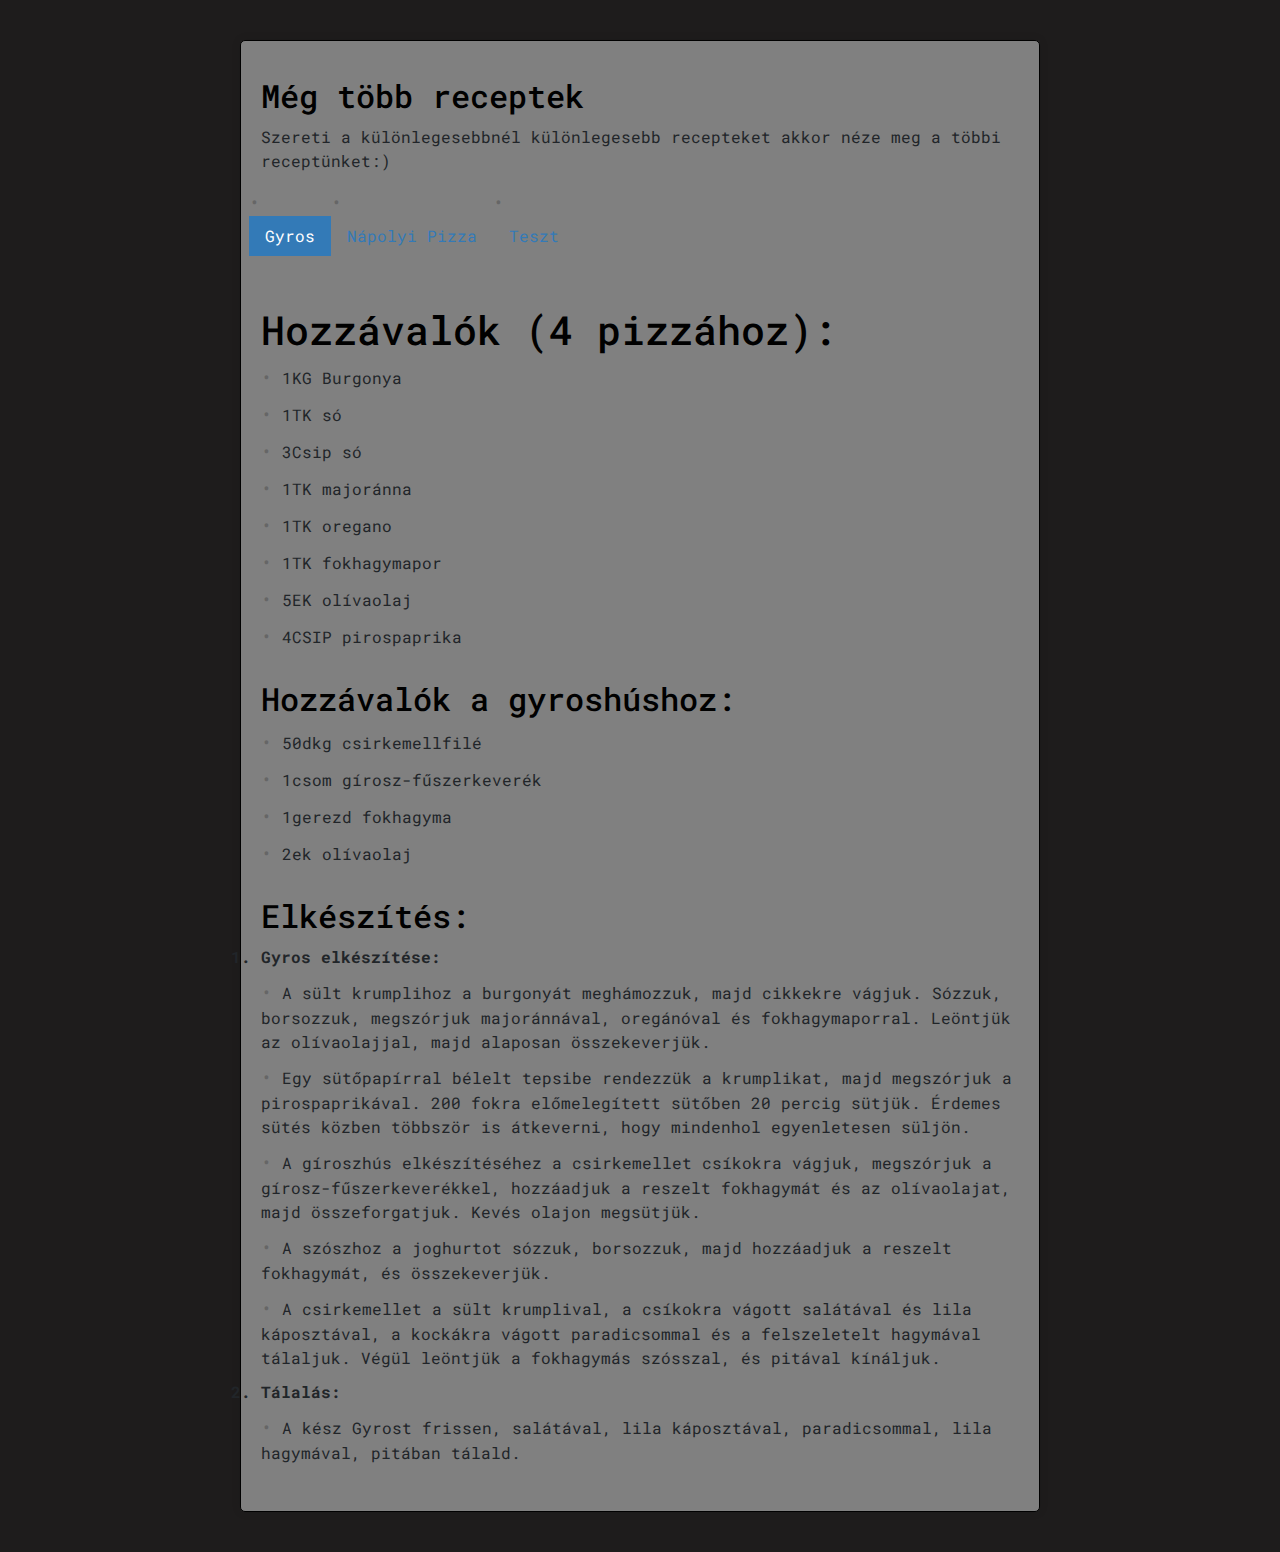
==== index2.html @ 52ffd821 "CSS,HTML CHANGES, +PAGE" ====
<!DOCTYPE html>
<html lang="hu">
    <head>
        <meta charset="utf-8">
        <meta http-equiv="X-UA-Compatible" content="IE=edge">
        <link href="https://cdn.jsdelivr.net/npm/bootstrap@5.3.3/dist/css/bootstrap.min.css" rel="stylesheet">
        <script src="https://cdn.jsdelivr.net/npm/bootstrap@5.3.3/dist/js/bootstrap.bundle.min.js"></script>
        </head>
        <title>Nápolyi Pizza</title>
        <meta name="viewport" content="width=device-width, initial-scale=1">
        <link rel="stylesheet" href="./style.css">
    </head>
    <body>
        <div class="container">
            <div class="row mt-3">
                <h2>Még több receptek</h2>
                <p>Szereti a különlegesebbnél különlegesebb recepteket akkor néze meg a többi receptünket:)</p>
                <ul class="nav nav-pills">
                    <li class="nav-item">
                        <a class="nav-link active" href="./index2.html">Gyros</a>
                    </li>
                    <li class="nav-item">
                        <a class="nav-link" href="./index.html">Nápolyi Pizza</a>
                    </li>
                    <li class="nav-item">
                        <a class="nav-link" href="#">Teszt</a>
                    </li>
                </ul>
            </div>
    
            <div class="row">
                <h1>Hozzávalók (4 pizzához):</h1>
                <ul>
                    <li>1KG Burgonya</li>
                    <li>1TK só</li>
                    <li>3Csip só</li>
                    <li>1TK majoránna</li>
                    <li>1TK oregano</li>
                    <li>1TK fokhagymapor</li>
                    <li>5EK olívaolaj</li>
                    <li>4CSIP pirospaprika</li>
                </ul>
            </div>
            <div class="row">
                <h2>Hozzávalók a gyroshúshoz:</h2>
                <ul>
                    <li>50dkg	csirkemellfilé</li>
                    <li>1csom	gírosz-fűszerkeverék</li>
                    <li>1gerezd	fokhagyma</li>
                    <li>2ek	olívaolaj</li>
                </ul>
            </div>
            <div class="row">
                <h2>Elkészítés:</h2>
                <ol>
                    <li class="asd">Gyros elkészítése:</li>
                    <ul>
                        <li>A sült krumplihoz a burgonyát meghámozzuk, majd cikkekre vágjuk. Sózzuk, borsozzuk, megszórjuk majoránnával, oregánóval és fokhagymaporral. Leöntjük az olívaolajjal, majd alaposan összekeverjük.</li>
                        <li>Egy sütőpapírral bélelt tepsibe rendezzük a krumplikat, majd megszórjuk a pirospaprikával. 200 fokra előmelegített sütőben 20 percig sütjük. Érdemes sütés közben többször is átkeverni, hogy mindenhol egyenletesen süljön.</li>
                        <li>A gíroszhús elkészítéséhez a csirkemellet csíkokra vágjuk, megszórjuk a gírosz-fűszerkeverékkel, hozzáadjuk a reszelt fokhagymát és az olívaolajat, majd összeforgatjuk. Kevés olajon megsütjük.</li>
                        <li>A szószhoz a joghurtot sózzuk, borsozzuk, majd hozzáadjuk a reszelt fokhagymát, és összekeverjük.</li>
                        <li>A csirkemellet a sült krumplival, a csíkokra vágott salátával és lila káposztával, a kockákra vágott paradicsommal és a felszeletelt hagymával tálaljuk. Végül leöntjük a fokhagymás szósszal, és pitával kínáljuk.</li>
                    </ul>
                    <li class="asd">Tálalás:</li>
                    <ul>
                        <li>A kész Gyrost frissen, salátával, lila káposztával, paradicsommal, lila hagymával, pitában tálald.</li>
                    </ul>
                </ol>
            </div>
        </div>
    </body>
</html>
---- style.css ----
@import url('https://fonts.googleapis.com/css2?family=Roboto+Mono:ital,wght@0,100..700;1,100..700&display=swap');

body {
    font-family: "Roboto Mono", system-ui;
    background-color: #1e1c1c;
}

.container {
    max-width: 800px;
    margin: 40px auto;
    padding: 20px;
    background-color: gray;
    border: 1px solid black;
    box-shadow: 0 0 10px rgba(0, 0, 0, 0.1);
    border-radius: 5px 5px 5px 5px;
}

h1, h2 {
    color: black;
    margin-bottom: 10px;
}

ul {
    list-style: none;
    padding: 0;
    margin: 0;
}

ul li {
    margin-bottom: 10px;
}

ul li:before {
    content: "\2022";
    color: #666;
    font-size: 18px;
    margin-right: 10px;
}

.nav-pills {
    margin-bottom: 20px;
}

.nav-pills .nav-link {
    color: #337ab7;
    border-radius: 0;
}

.nav-pills .nav-link.active {
    background-color: #337ab7;
    color: #fff;
}

.row {
    margin-bottom: 20px;
}

.row:last-child {
    margin-bottom: 0;
}

.asd {
    font-weight: bold;
    margin-bottom: 10px;
}
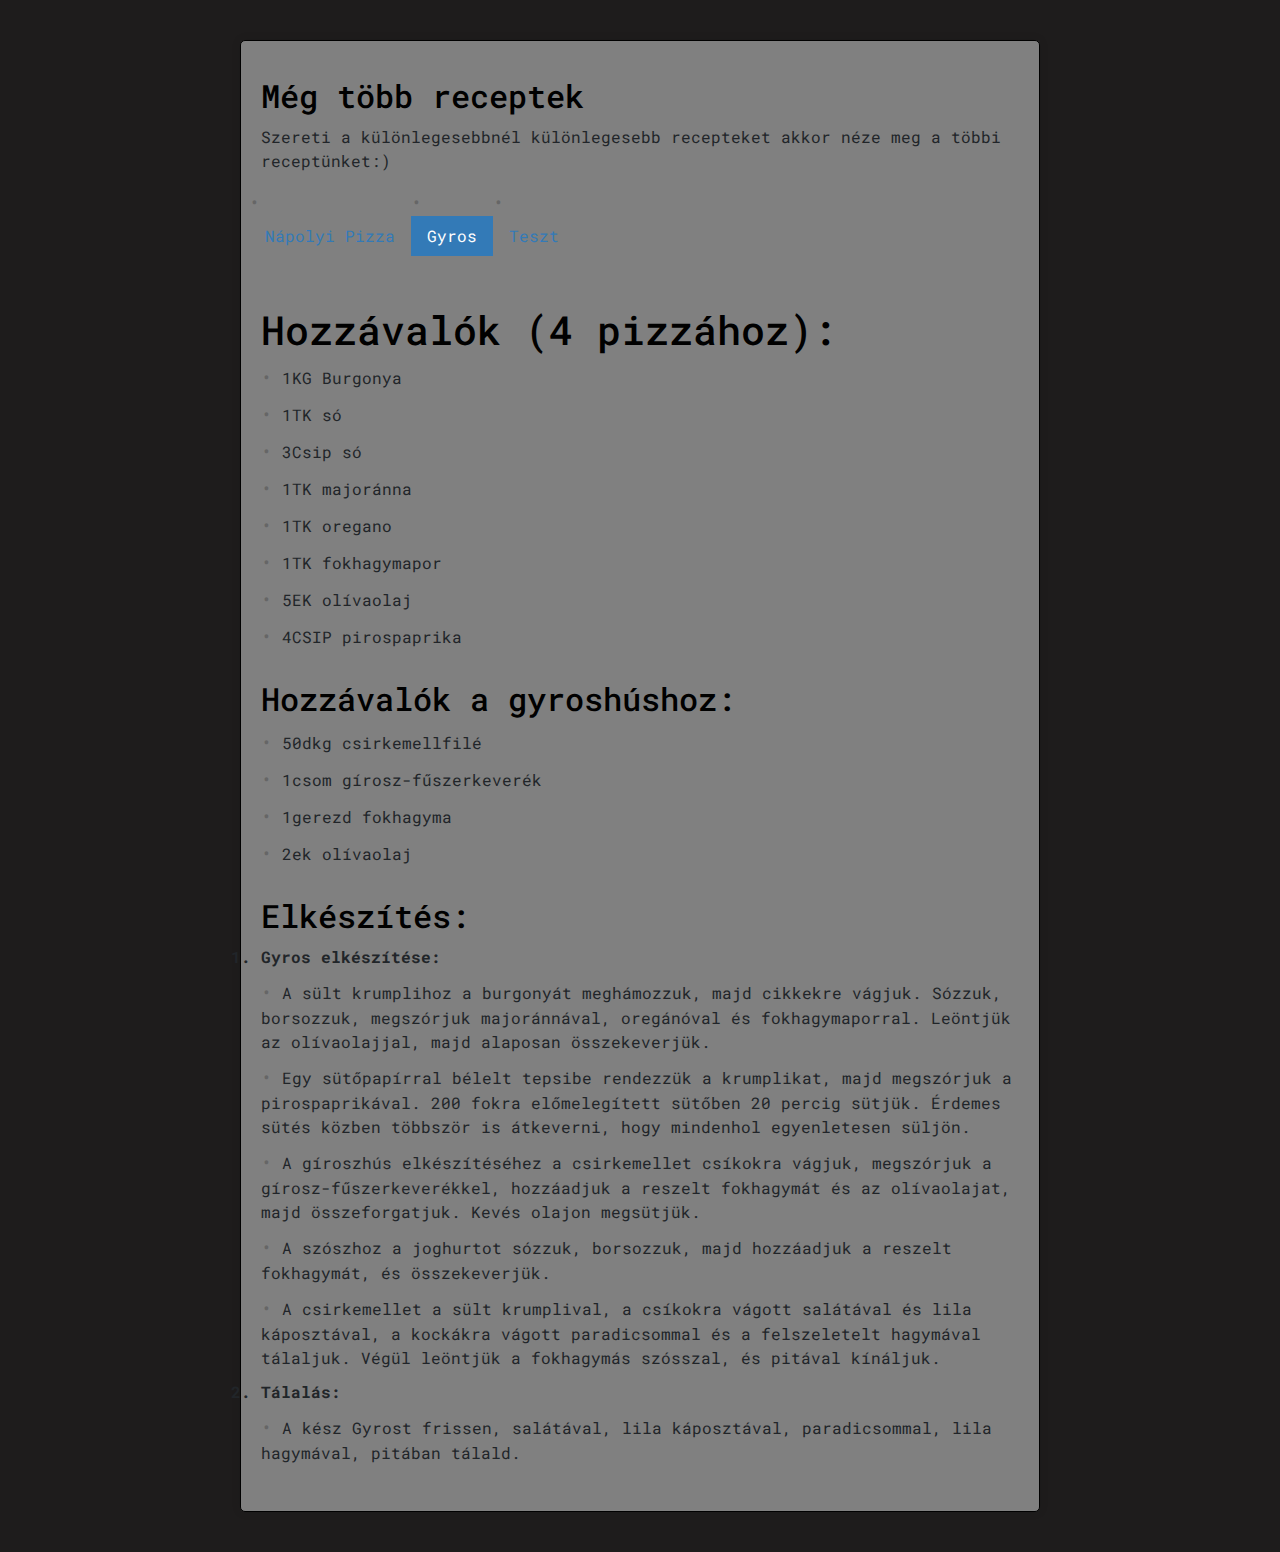
==== commit f5b123f8: "bug fix" ====
--- a/index2.html
+++ b/index2.html
@@ -6,7 +6,7 @@
         <link href="https://cdn.jsdelivr.net/npm/bootstrap@5.3.3/dist/css/bootstrap.min.css" rel="stylesheet">
         <script src="https://cdn.jsdelivr.net/npm/bootstrap@5.3.3/dist/js/bootstrap.bundle.min.js"></script>
         </head>
-        <title>Nápolyi Pizza</title>
+        <title>Gyros</title>
         <meta name="viewport" content="width=device-width, initial-scale=1">
         <link rel="stylesheet" href="./style.css">
     </head>
@@ -17,10 +17,10 @@
                 <p>Szereti a különlegesebbnél különlegesebb recepteket akkor néze meg a többi receptünket:)</p>
                 <ul class="nav nav-pills">
                     <li class="nav-item">
-                        <a class="nav-link active" href="./index2.html">Gyros</a>
+                        <a class="nav-link" href="./index.html">Nápolyi Pizza</a>
                     </li>
                     <li class="nav-item">
-                        <a class="nav-link" href="./index.html">Nápolyi Pizza</a>
+                        <a class="nav-link active" href="./index2.html">Gyros</a>
                     </li>
                     <li class="nav-item">
                         <a class="nav-link" href="#">Teszt</a>
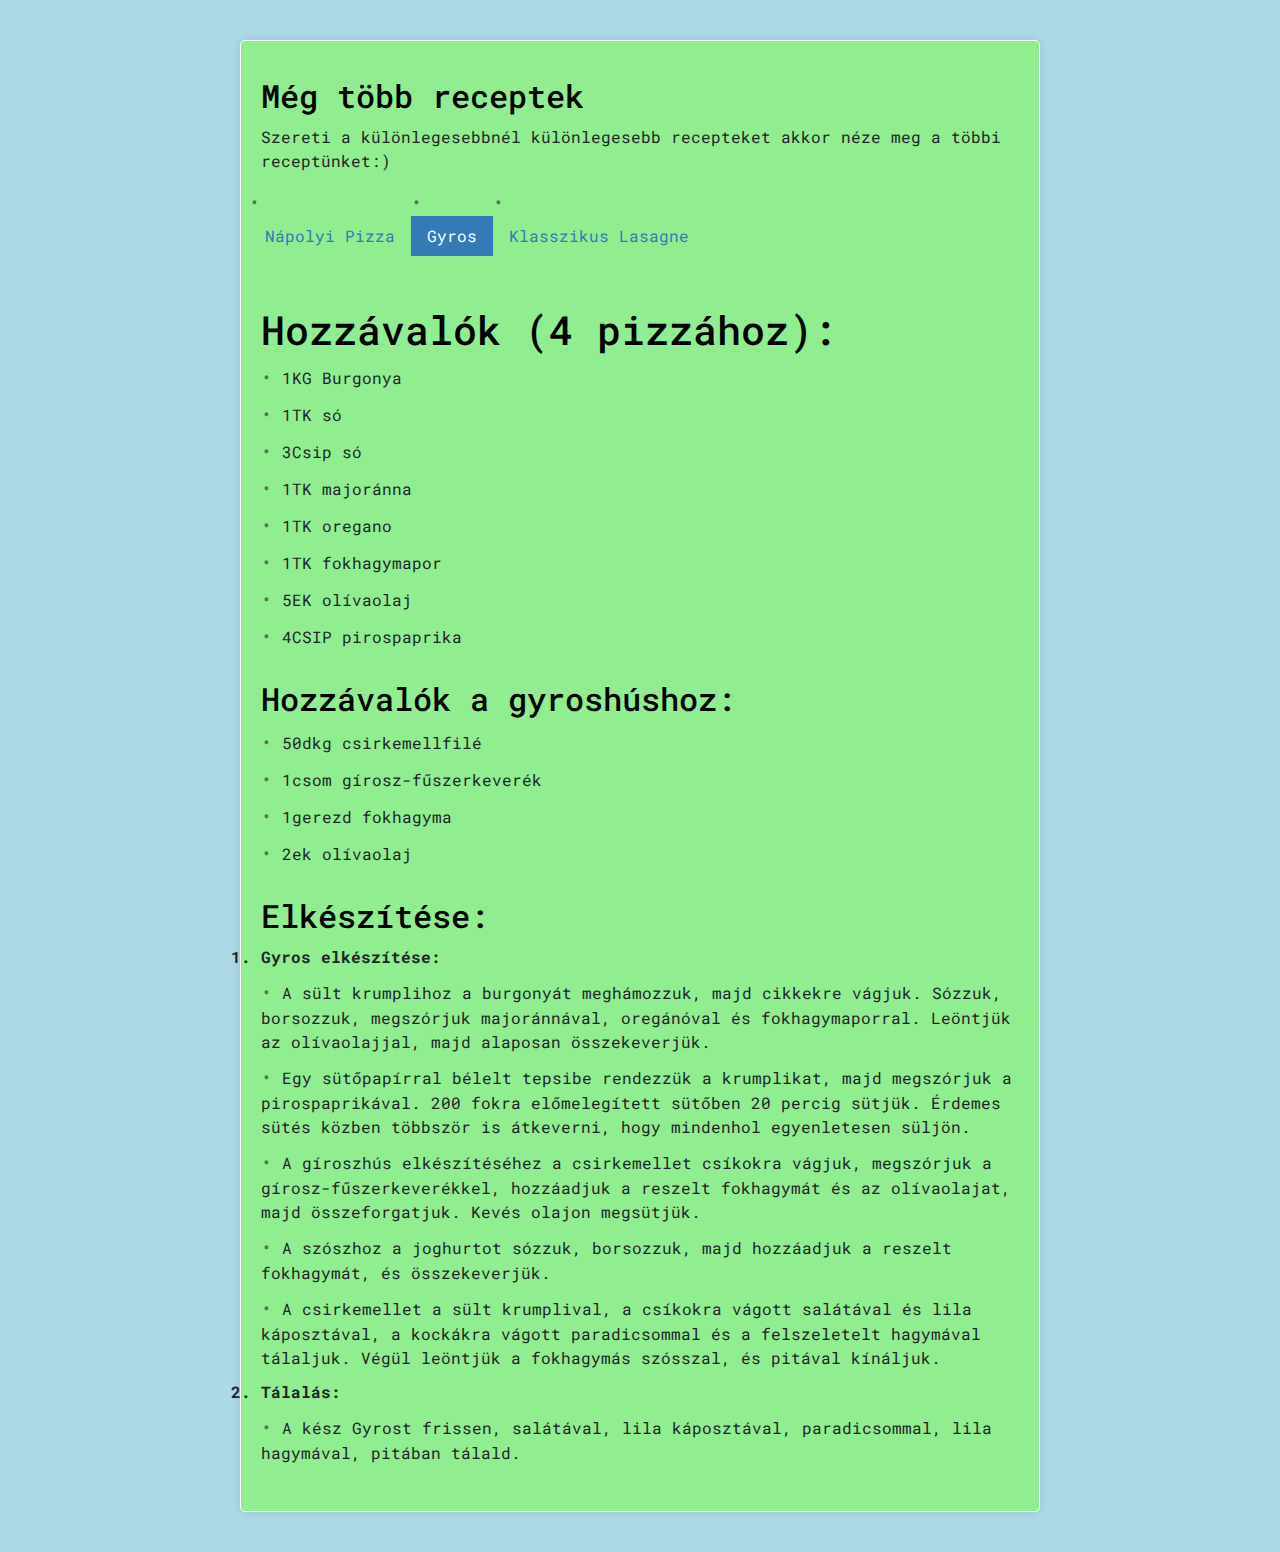
==== commit c604ed71: "kész weboldalak" ====
--- a/index2.html
+++ b/index2.html
@@ -23,7 +23,7 @@
                         <a class="nav-link active" href="./index2.html">Gyros</a>
                     </li>
                     <li class="nav-item">
-                        <a class="nav-link" href="#">Teszt</a>
+                        <a class="nav-link" href="./index3.html">Klasszikus Lasagne</a>
                     </li>
                 </ul>
             </div>
@@ -51,7 +51,7 @@
                 </ul>
             </div>
             <div class="row">
-                <h2>Elkészítés:</h2>
+                <h2>Elkészítése:</h2>
                 <ol>
                     <li class="asd">Gyros elkészítése:</li>
                     <ul>
--- a/style.css
+++ b/style.css
@@ -2,15 +2,16 @@
 
 body {
     font-family: "Roboto Mono", system-ui;
-    background-color: #1e1c1c;
+    background-color: lightblue;
 }
+
 
 .container {
     max-width: 800px;
     margin: 40px auto;
     padding: 20px;
-    background-color: gray;
-    border: 1px solid black;
+    background-color: lightgreen;
+    border: 1px solid white;
     box-shadow: 0 0 10px rgba(0, 0, 0, 0.1);
     border-radius: 5px 5px 5px 5px;
 }
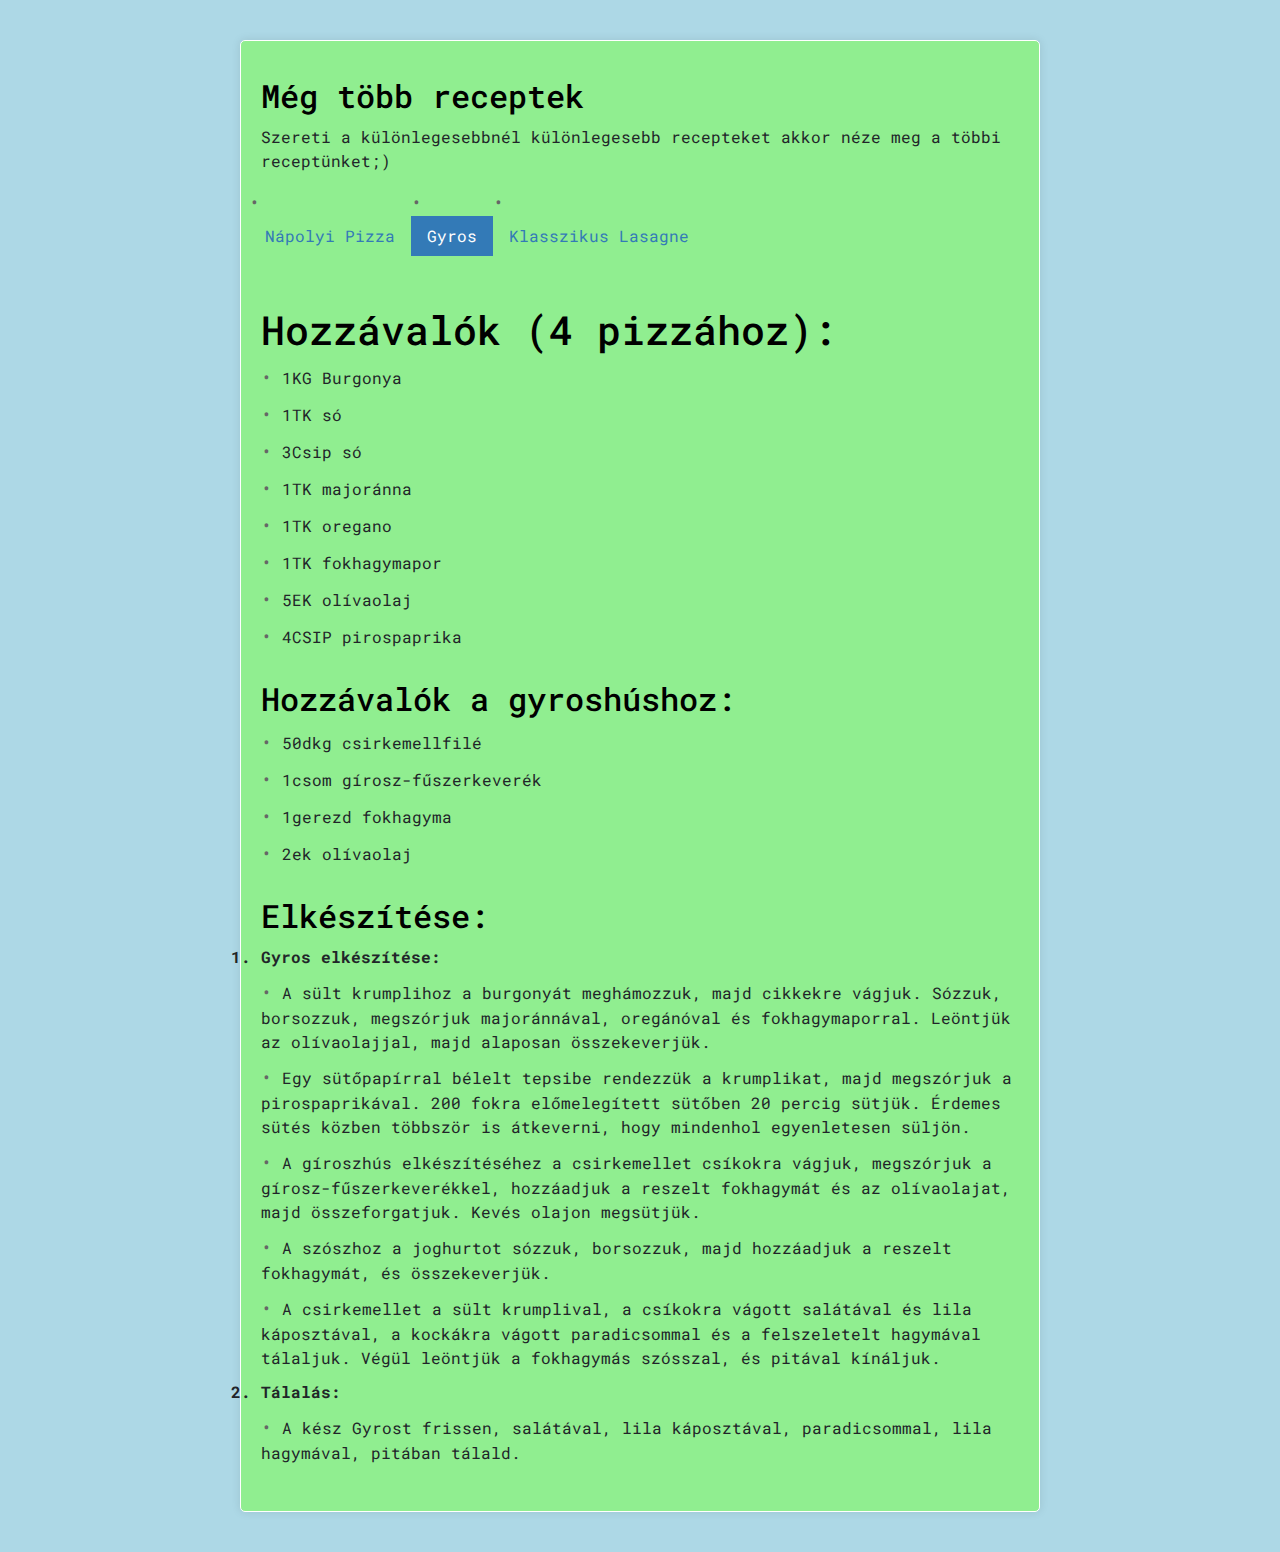
==== commit 4dee815c: ";)" ====
--- a/index2.html
+++ b/index2.html
@@ -14,59 +14,59 @@
         <div class="container">
             <div class="row mt-3">
                 <h2>Még több receptek</h2>
-                <p>Szereti a különlegesebbnél különlegesebb recepteket akkor néze meg a többi receptünket:)</p>
-                <ul class="nav nav-pills">
-                    <li class="nav-item">
-                        <a class="nav-link" href="./index.html">Nápolyi Pizza</a>
-                    </li>
-                    <li class="nav-item">
-                        <a class="nav-link active" href="./index2.html">Gyros</a>
-                    </li>
-                    <li class="nav-item">
-                        <a class="nav-link" href="./index3.html">Klasszikus Lasagne</a>
-                    </li>
-                </ul>
+                    <p>Szereti a különlegesebbnél különlegesebb recepteket akkor néze meg a többi receptünket;)</p>
+                        <ul class="nav nav-pills">
+                            <li class="nav-item">
+                                <a class="nav-link" href="./index.html">Nápolyi Pizza</a>
+                            </li>
+                            <li class="nav-item">
+                                <a class="nav-link active" href="./index2.html">Gyros</a>
+                            </li>
+                            <li class="nav-item">
+                                <a class="nav-link" href="./index3.html">Klasszikus Lasagne</a>
+                            </li>
+                        </ul>
             </div>
     
             <div class="row">
                 <h1>Hozzávalók (4 pizzához):</h1>
-                <ul>
-                    <li>1KG Burgonya</li>
-                    <li>1TK só</li>
-                    <li>3Csip só</li>
-                    <li>1TK majoránna</li>
-                    <li>1TK oregano</li>
-                    <li>1TK fokhagymapor</li>
-                    <li>5EK olívaolaj</li>
-                    <li>4CSIP pirospaprika</li>
-                </ul>
+                    <ul>
+                        <li>1KG Burgonya</li>
+                        <li>1TK só</li>
+                        <li>3Csip só</li>
+                        <li>1TK majoránna</li>
+                        <li>1TK oregano</li>
+                        <li>1TK fokhagymapor</li>
+                        <li>5EK olívaolaj</li>
+                        <li>4CSIP pirospaprika</li>
+                    </ul>
             </div>
             <div class="row">
                 <h2>Hozzávalók a gyroshúshoz:</h2>
-                <ul>
-                    <li>50dkg	csirkemellfilé</li>
-                    <li>1csom	gírosz-fűszerkeverék</li>
-                    <li>1gerezd	fokhagyma</li>
-                    <li>2ek	olívaolaj</li>
-                </ul>
+                    <ul>
+                        <li>50dkg	csirkemellfilé</li>
+                        <li>1csom	gírosz-fűszerkeverék</li>
+                        <li>1gerezd	fokhagyma</li>
+                        <li>2ek	olívaolaj</li>
+                    </ul>
             </div>
             <div class="row">
                 <h2>Elkészítése:</h2>
-                <ol>
-                    <li class="asd">Gyros elkészítése:</li>
-                    <ul>
-                        <li>A sült krumplihoz a burgonyát meghámozzuk, majd cikkekre vágjuk. Sózzuk, borsozzuk, megszórjuk majoránnával, oregánóval és fokhagymaporral. Leöntjük az olívaolajjal, majd alaposan összekeverjük.</li>
-                        <li>Egy sütőpapírral bélelt tepsibe rendezzük a krumplikat, majd megszórjuk a pirospaprikával. 200 fokra előmelegített sütőben 20 percig sütjük. Érdemes sütés közben többször is átkeverni, hogy mindenhol egyenletesen süljön.</li>
-                        <li>A gíroszhús elkészítéséhez a csirkemellet csíkokra vágjuk, megszórjuk a gírosz-fűszerkeverékkel, hozzáadjuk a reszelt fokhagymát és az olívaolajat, majd összeforgatjuk. Kevés olajon megsütjük.</li>
-                        <li>A szószhoz a joghurtot sózzuk, borsozzuk, majd hozzáadjuk a reszelt fokhagymát, és összekeverjük.</li>
-                        <li>A csirkemellet a sült krumplival, a csíkokra vágott salátával és lila káposztával, a kockákra vágott paradicsommal és a felszeletelt hagymával tálaljuk. Végül leöntjük a fokhagymás szósszal, és pitával kínáljuk.</li>
-                    </ul>
-                    <li class="asd">Tálalás:</li>
-                    <ul>
-                        <li>A kész Gyrost frissen, salátával, lila káposztával, paradicsommal, lila hagymával, pitában tálald.</li>
-                    </ul>
-                </ol>
+                    <ol>
+                        <li class="asd">Gyros elkészítése:</li>
+                        <ul>
+                            <li>A sült krumplihoz a burgonyát meghámozzuk, majd cikkekre vágjuk. Sózzuk, borsozzuk, megszórjuk majoránnával, oregánóval és fokhagymaporral. Leöntjük az olívaolajjal, majd alaposan összekeverjük.</li>
+                            <li>Egy sütőpapírral bélelt tepsibe rendezzük a krumplikat, majd megszórjuk a pirospaprikával. 200 fokra előmelegített sütőben 20 percig sütjük. Érdemes sütés közben többször is átkeverni, hogy mindenhol egyenletesen süljön.</li>
+                            <li>A gíroszhús elkészítéséhez a csirkemellet csíkokra vágjuk, megszórjuk a gírosz-fűszerkeverékkel, hozzáadjuk a reszelt fokhagymát és az olívaolajat, majd összeforgatjuk. Kevés olajon megsütjük.</li>
+                            <li>A szószhoz a joghurtot sózzuk, borsozzuk, majd hozzáadjuk a reszelt fokhagymát, és összekeverjük.</li>
+                            <li>A csirkemellet a sült krumplival, a csíkokra vágott salátával és lila káposztával, a kockákra vágott paradicsommal és a felszeletelt hagymával tálaljuk. Végül leöntjük a fokhagymás szósszal, és pitával kínáljuk.</li>
+                        </ul>
+                        <li class="asd">Tálalás:</li>
+                        <ul>
+                            <li>A kész Gyrost frissen, salátával, lila káposztával, paradicsommal, lila hagymával, pitában tálald.</li>
+                        </ul>
+                    </ol>
             </div>
         </div>
     </body>
-</html>+</html>
